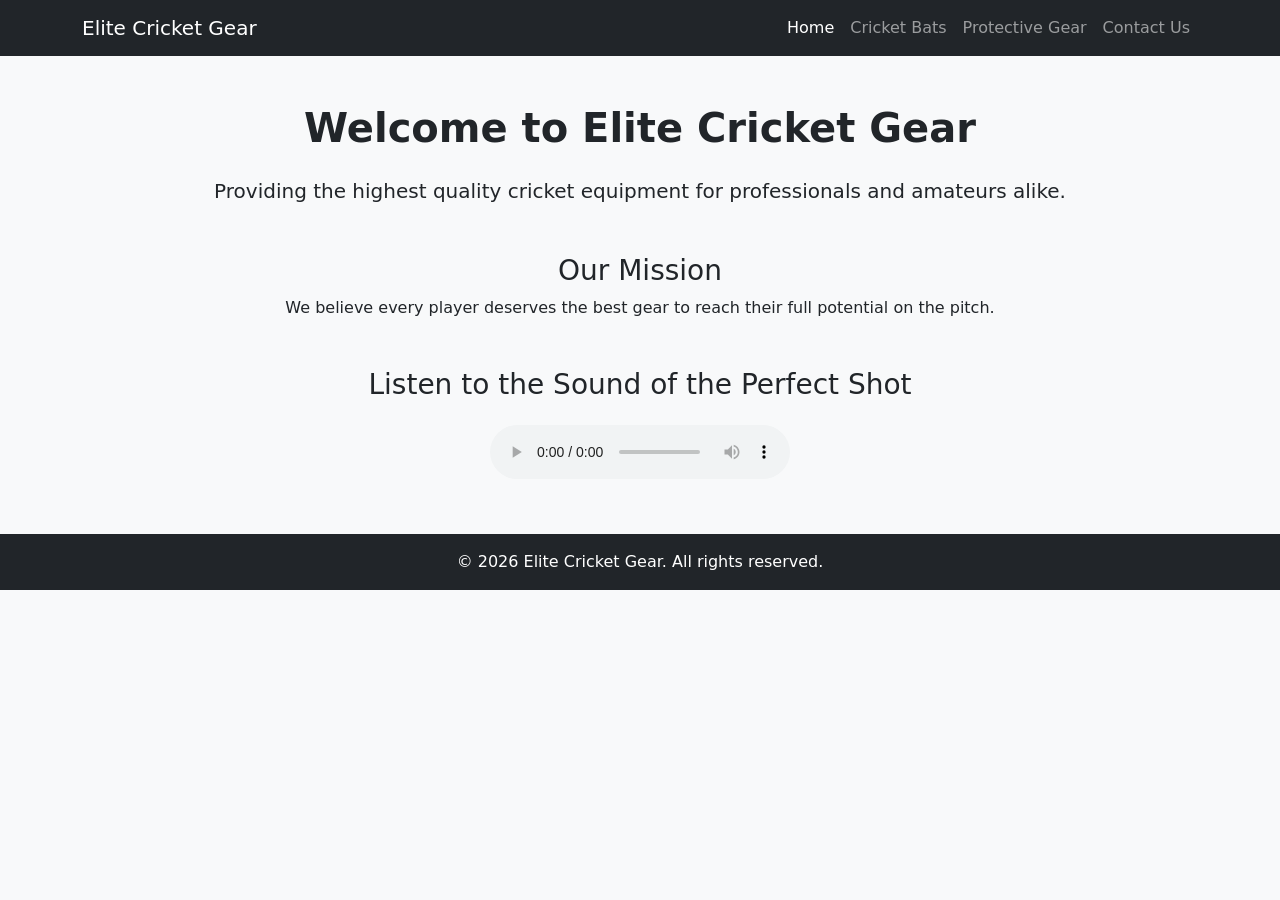
==== index.html @ ccb6862d "Final website submission" ====
<!DOCTYPE html>
<html lang="en">
<head>
    <meta charset="UTF-8">
    <meta name="viewport" content="width=device-width, initial-scale=1.0">
    <title>Elite Cricket Gear | Home</title>
    <link href="https://cdn.jsdelivr.net/npm/bootstrap@5.3.0/dist/css/bootstrap.min.css" rel="stylesheet">
    <link rel="stylesheet" href="style.css">
</head>
<body>
    <nav class="navbar navbar-expand-lg navbar-dark bg-dark">
        <div class="container">
            <a class="navbar-brand" href="index.html">Elite Cricket Gear</a>
            <button class="navbar-toggler" type="button" data-bs-toggle="collapse" data-bs-target="#navbarNav">
                <span class="navbar-toggler-icon"></span>
            </button>
            <div class="collapse navbar-collapse" id="navbarNav">
                <ul class="navbar-nav ms-auto">
                    <li class="nav-item"><a class="nav-link active" href="index.html">Home</a></li>
                    <li class="nav-item"><a class="nav-link" href="ourgear.html">Cricket Bats</a></li>
                    <li class="nav-item"><a class="nav-link" href="protective.html">Protective Gear</a></li>
                    <li class="nav-item"><a class="nav-link" href="contact.html">Contact Us</a></li>
                </ul>
            </div>
        </div>
    </nav>

    <main>
        <div class="container mt-5">
            <div class="row">
                <div class="col-md-12 text-center">
                    <h1 class="mb-4">Welcome to Elite Cricket Gear</h1>
                    <p class="lead">Providing the highest quality cricket equipment for professionals and amateurs alike.</p>
                    
                    <div class="mt-5">
                        <h3>Our Mission</h3>
                        <p>We believe every player deserves the best gear to reach their full potential on the pitch.</p>
                    </div>

                    <div class="mt-5">
                        <h3>Listen to the Sound of the Perfect Shot</h3>
                        <audio controls class="mt-3">
                            <source src="bat-hit.mp3" type="audio/mpeg">
                            Your browser does not support the audio element.
                        </audio>
                    </div>
                </div>
            </div>
        </div>
    </main>

    <footer class="bg-dark text-white text-center py-3 mt-5">
        <p class="mb-0">&copy; 2026 Elite Cricket Gear. All rights reserved.</p>
    </footer>

    <script src="https://cdn.jsdelivr.net/npm/bootstrap@5.3.0/dist/js/bootstrap.bundle.min.js"></script>
</body>
</html>
---- style.css ----
body {
  background-color: #f8f9fa;
}

.hero-img {
  max-height: 500px;
  object-fit: cover;
}

h1, h2 {
  font-weight: 700;
}

video {
  max-height: 500px;
  object-fit: cover;
}

.team-img {
  max-height: 700px;
  width: auto;
  max-width: 100%;
  display: block;
}
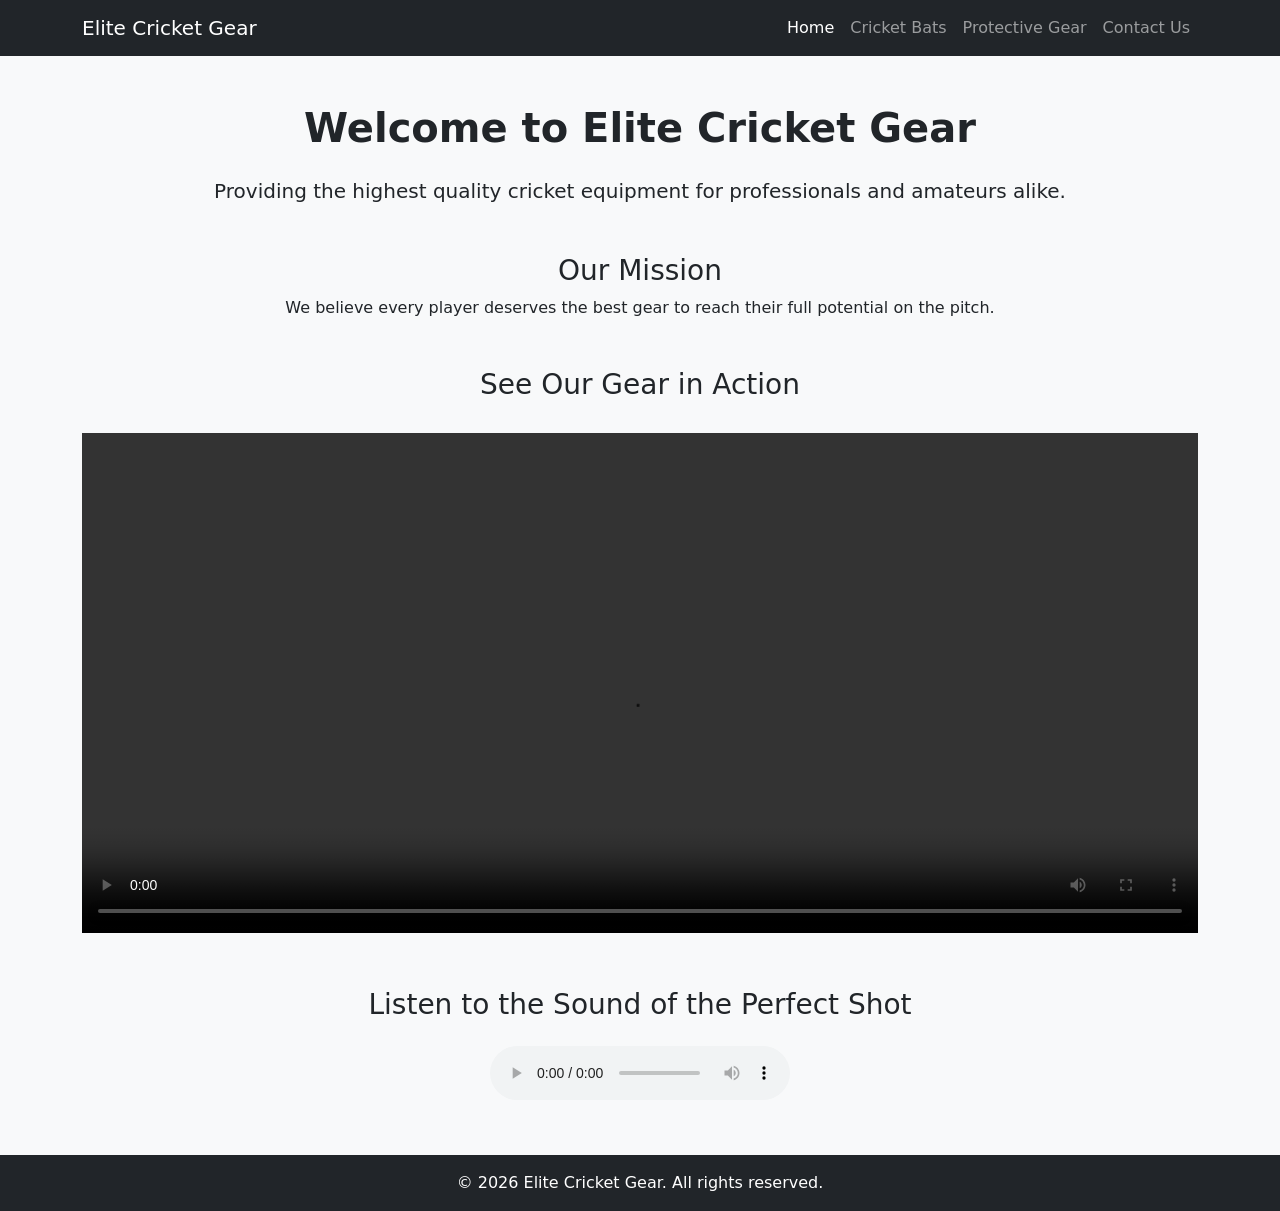
==== commit cb5b4f7b: "Final media path fixes" ====
--- a/index.html
+++ b/index.html
@@ -38,9 +38,15 @@
                     </div>
 
                     <div class="mt-5">
-                        <h3>Listen to the Sound of the Perfect Shot</h3>
+                        <h3>See Our Gear in Action</h3>
+                        <video controls class="w-100 mt-4 mb-4" style="max-height: 500px; object-fit: cover;">
+                            <source src="videos/cricket_kit.mp4" type="video/mp4">
+                            Your browser does not support the video tag.
+                        </video>
+
+                        <h3 class="mt-4">Listen to the Sound of the Perfect Shot</h3>
                         <audio controls class="mt-3">
-                            <source src="bat-hit.mp3" type="audio/mpeg">
+                            <source src="audio/bat-hit.mp3" type="audio/mpeg">
                             Your browser does not support the audio element.
                         </audio>
                     </div>
